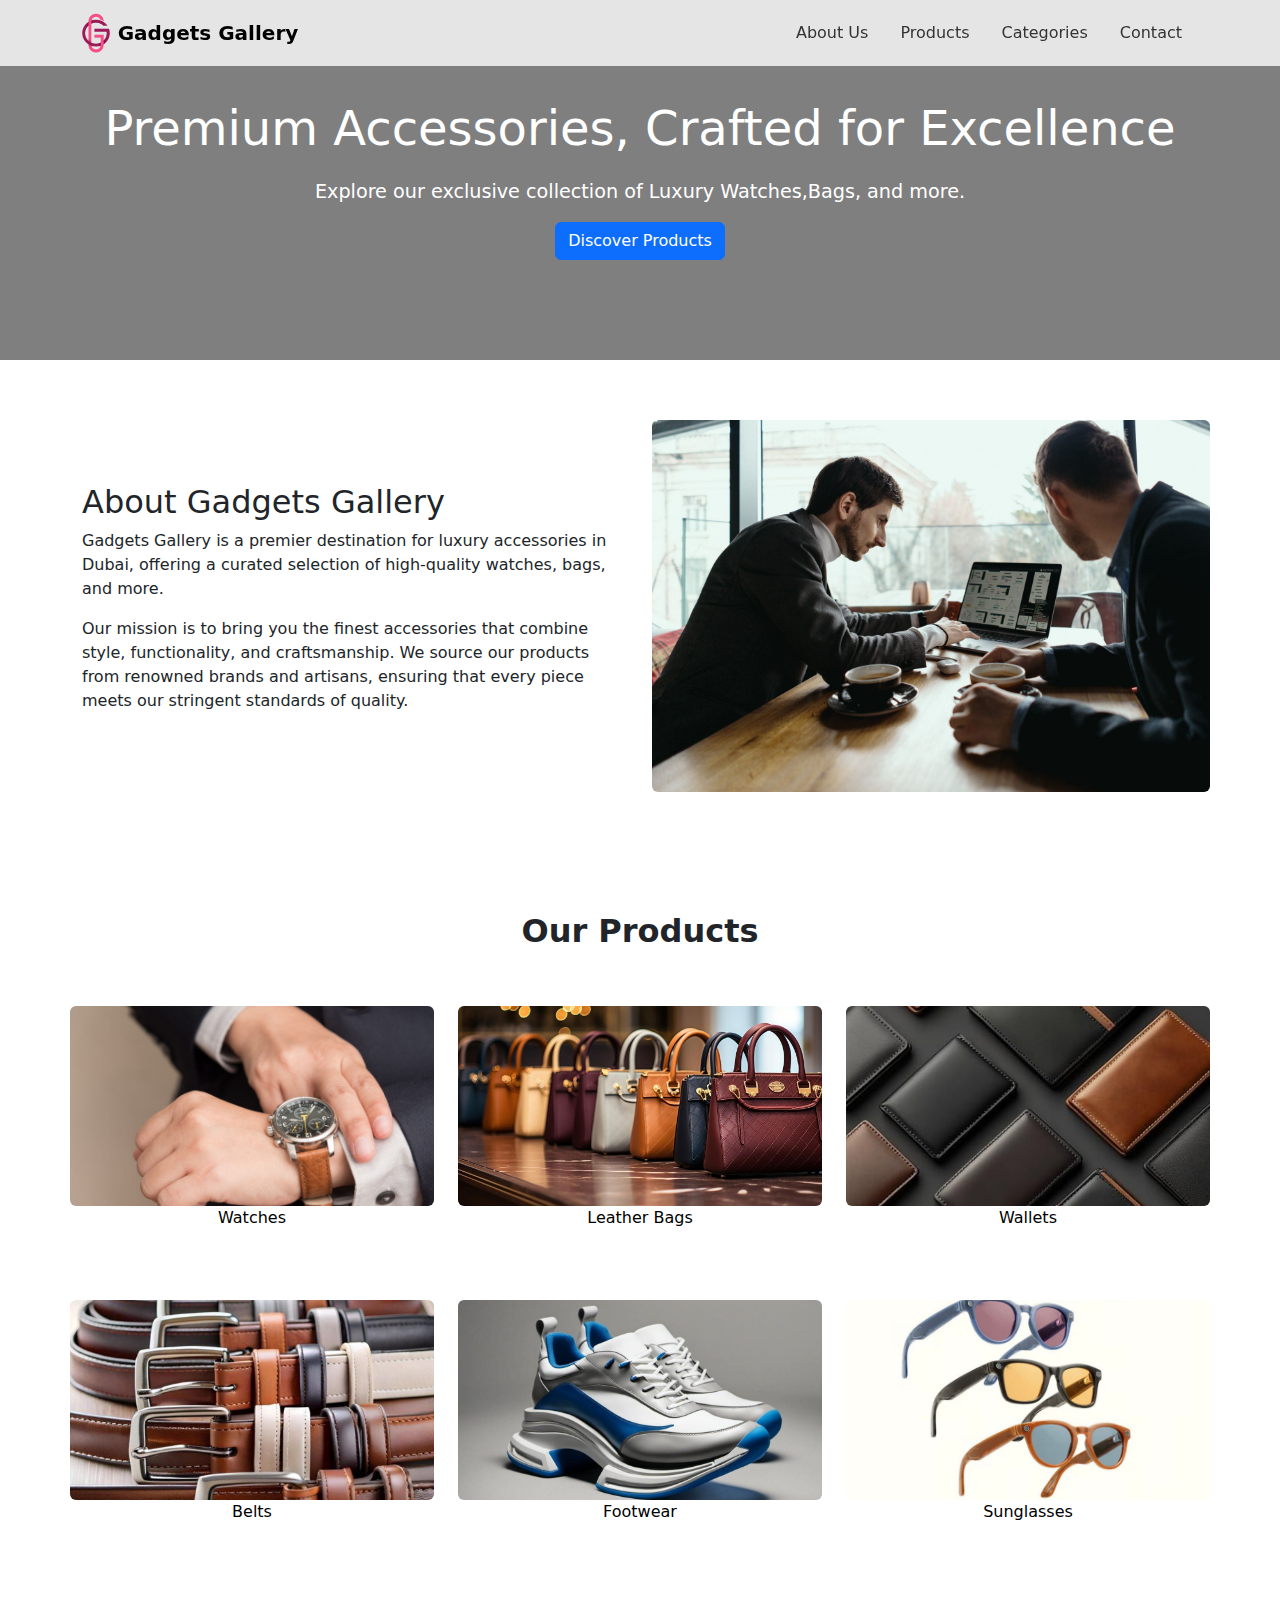
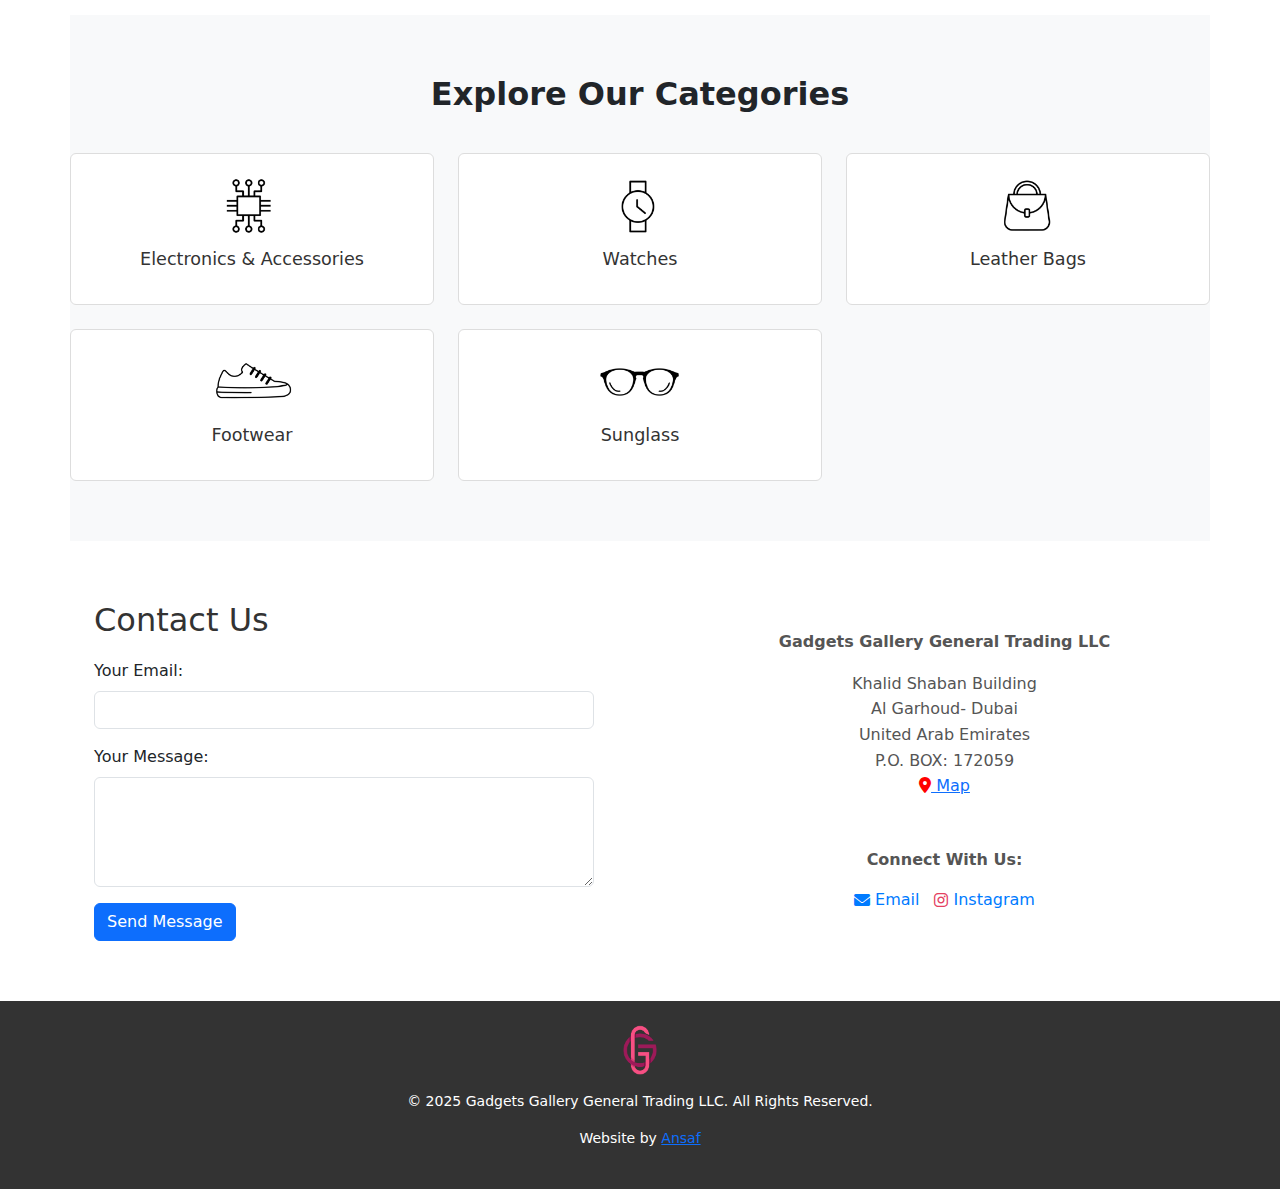
==== index.html @ aac16d2e "Add files via upload" ====
<!DOCTYPE html>
<html lang="en">

<head>
    <meta charset="UTF-8">
    <meta name="viewport" content="width=device-width, initial-scale=1">
    <title>Gadgets Gallery: Premium Accessories | Dubai</title>
    <meta name="description"
        content="Discover premium watches, leather bags, wallets, belts, footwear, and sunglasses at Gadgets Gallery in Dubai. Explore our curated collection of high-quality accessories.">
    <meta name="keywords"
        content="watches, leather bags, wallets, belts, footwear, sunglasses, accessories, Dubai, premium, luxury, fashion, online shopping">
    <meta name="author" content="Gadgets Gallery">
    <link rel="canonical" href="https://www.gadgetsgallerys.com/">
    <link rel="stylesheet" href="css/style.css">
    <link href="https://cdn.jsdelivr.net/npm/bootstrap@5.3.0/dist/css/bootstrap.min.css" rel="stylesheet">
    <link rel="stylesheet" href="https://cdnjs.cloudflare.com/ajax/libs/font-awesome/6.0.0/css/all.min.css">
    <link rel="icon" href="images/favicon.png" type="image/x-icon">
    <meta property="og:title" content="Gadgets Gallery: Premium Accessories | Dubai">
    <meta property="og:description" content="Discover premium watches, leather bags, wallets, belts, footwear, and sunglasses at Gadgets Gallery in Dubai. Explore our curated collection of high-quality accessories.">
    <meta property="og:image" content="/images/share.png">
    <meta property="og:url" content="https://www.gadgetsgallerys.com/">
    <meta property="og:type" content="website">
</head>

<body>
    <header id="header" class="fixed-top">
        <nav class="navbar navbar-expand-lg">
            <div class="container">
                <a class="navbar-brand" href="#">
                    <img src="images/logo.png" alt="Gadgets Gallery Logo" class="logo"> Gadgets Gallery
                </a>
                <button class="navbar-toggler" type="button" 
 data-bs-toggle="collapse" data-bs-target="#navbarContent">
                    <span class="navbar-toggler-icon"></span>
                </button>
                <div class="collapse navbar-collapse" id="navbarContent">
                    <ul class="navbar-nav ms-auto">
                     
    <li class="nav-item"><a class="nav-link" href="#about">About Us</a></li>
                        <li class="nav-item"><a class="nav-link" href="#products">Products</a></li>
                        <li class="nav-item"><a class="nav-link" href="#categories">Categories</a></li>
                        <li class="nav-item"><a class="nav-link" href="#contact">Contact</a></li>
            
         </ul>
                </div>
            </div>
        </nav>
    </header>

    <main>
        <section class="hero">
            <div class="hero-content container">
                <h1>Premium Accessories, Crafted for Excellence</h1>
     
            <p>Explore our exclusive collection of Luxury Watches,Bags, and more.</p>
                <a href="#products" class="btn btn-primary">Discover Products</a>
            </div>
        </section>

        <section id="about" class="container section-spacing">
            <div class="row align-items-center">
                <div class="col-md-6 px-4">  <h2>About Gadgets Gallery</h2>
                    <p>Gadgets Gallery is a premier destination for luxury accessories in Dubai, offering a curated
                        selection of high-quality watches, bags, and more.</p>
                    <p>Our mission is to bring you the finest accessories that combine style, functionality, and
                        craftsmanship.
          We source our products from renowned brands and artisans, ensuring that every
                        piece meets our stringent standards of quality.</p>
                </div>
                <div class="col-md-6">
                    <img src="images/about.jpg" class="img-fluid rounded" alt="About Us">
                </div>
            </div>
        </section>

        <section id="products" class="container section-spacing">
            <h2 class="text-center">Our Products</h2>
            <div class="row g-4">
                <div class="col-md-4 col-sm-6 product-item">
       
              <a href="views/product-watch.html"><img src="images/watch.jpg" alt="Watches"
                            class="img-fluid rounded">
                        <p>Watches</p>
                    </a>
           
      </div>
                <div class="col-md-4 col-sm-6 product-item">
                    <a href="views/product-bag.html"><img src="images/bag.jpg" alt="Leather Bags"
                            class="img-fluid rounded product-image">
                      
   <p>Leather Bags</p>
                    </a>
                </div>
                <div class="col-md-4 col-sm-6 product-item">
                    <a href="views/product-wallet.html"><img src="images/wallets.jpg" alt="Wallets"
                   
          class="img-fluid rounded">
                        <p>Wallets</p>
                    </a>
                </div>
                <div class="col-md-4 col-sm-6 product-item">
           
          <a href="views/product-belt.html"><img src="images/belt.jpg" alt="Belts" class="img-fluid rounded">
                        <p>Belts</p>
                    </a>
                </div>
                <div class="col-md-4 col-sm-6 product-item">
       
              <a href="views/product-footwear.html"><img src="images/shoes.jpg" alt="Footwear"
                            class="img-fluid rounded">
                        <p>Footwear</p>
                    </a>
           
      </div>
                <div class="col-md-4 col-sm-6 product-item">
                    <a href="views/product-sunglasses.html"><img src="images/sunglass.jpg" alt="Sunglasses"
                            class="img-fluid rounded">
                        
 <p>Sunglasses</p>
                    </a>
                </div>
            </div>
        </section>

        <section id="categories" class="container section-spacing">
            <h2 class="text-center">Explore Our Categories</h2>
            <div class="row g-4">
    
             <div class="col-md-4 col-sm-6">
                    <div class="category-card p-4 rounded">
                        <img src="images/eletronics.png" alt="Electronics & Accessories" class="img-fluid">
                        <h5>Electronics & Accessories</h5>
        
             </div>
                </div>
                <div class="col-md-4 col-sm-6">
                    <div class="category-card p-4 rounded">
                        <img src="images/Watch0.png" alt="Watches" class="img-fluid">
    
                     <h5>Watches</h5>
                    </div>
                </div>
                <div class="col-md-4 col-sm-6">
                    <div class="category-card p-4 rounded">
   
                      <img src="images/Bags.png" alt="Leather Bags" class="img-fluid">
                        <h5>Leather Bags</h5>
                    </div>
                </div>
              
   <div class="col-md-4 col-sm-6">
                    <div class="category-card p-4 rounded">
                        <img src="images/Footwear.png" alt="Footwear" class="img-fluid">
                        <h5>Footwear</h5>
                    </div>
  
               </div>
                <div class="col-md-4 col-sm-6">
                    <div class="category-card p-4 rounded">
                        <img src="images/Sunglass.png" alt="Belts" class="img-fluid">
                  
       <h5>Sunglass</h5>
                    </div>
                </div>
            </div>
        </section>

        <section id="contact" class="container section-spacing">
            <div class="contact-wrapper">
              
                <div class="contact-form px-4">
                    <h2>Contact Us</h2>
                    <form id="contactForm" action="https://formspree.io/f/xvgkoqvy" method="POST">
                        <div class="mb-3">
                            <label for="email" class="form-label">Your Email:</label>
                            <input type="email" name="email" id="email" class="form-control" required>
                            <span id="emailError" class="error-message"></span>
                        </div>
                        <div class="mb-3">
                            <label for="message" class="form-label">Your Message:</label>
                            <textarea name="message" id="message" class="form-control" rows="4" required></textarea>
                            <span id="messageError" class="error-message"></span>
                        </div>
                        <button type="submit" class="btn btn-primary">Send Message</button>
                    </form>
                    <div id="successMessage" style="display: none; color: green; margin-top: 10px;">
                        Message sent successfully!
                    </div>
                </div>
   
              <div class="contact-details">
                <address class="address">
                    <p><strong>Gadgets Gallery General Trading LLC</strong></p>
                    <p>Khalid Shaban Building <br> Al Garhoud- Dubai <br> United Arab Emirates
                        <br> P.O. BOX: 172059 <br> <a href="https://maps.app.goo.gl/FFc59CKwURTnjtKn6"
                            class="map-link" target="_blank" rel="noopener noreferrer"><i class="fas fa-map-marker-alt"></i>
                            Map</a></p>
                </address>
                    <div class="socials">
                 
        <p><strong>Connect With Us:</strong></p>
                        <ul class="social-links">
                            <li>
                                <a href="mailto:admin@gadgetsgallerys.com" class="gmail-link" target="_blank" rel="noopener noreferrer">
                                    <i class="fa fa-envelope"></i> Email
                                </a>
                            </li>
                            <li>
                                <a href="https://www.instagram.com/gadgetsgallerys?utm_source=ig_web_button_share_sheet&igsh=ZDNlZDc0MzIxNw=="
                                    class="instagram-link" target="_blank" rel="noopener noreferrer">
                                    <i class="fab fa-instagram"></i> Instagram
                                </a>
                            </li>
                        </ul>
                    </div>
                </div>
                </div>
                </section>
           
      </main>
                
      <footer id="site-footer">
        <div class="container">
            <div class="footer-content">
                <div class="footer-info">
                    <div class="footer-logo">
                        <img src="images/logo.png" alt="Gadgets Gallery Logo" class="footer-logo-img">
                    </div>
                    <div class="footer-copyright">
                        <p>© 2025 Gadgets Gallery General Trading LLC. All Rights Reserved.</p>
                        <p class="footer-credit">Website by <a href="https://ansaf-porfolio-website.vercel.app/" target="_blank" rel="noopener noreferrer">Ansaf</a></p>
                    </div>
                </div>
            </div>
        </div>
    </footer>
                
                <script src="https://cdn.jsdelivr.net/npm/bootstrap@5.3.0/dist/js/bootstrap.bundle.min.js"></script>
                <script src="js/script.js"></script>
                </body>
            
                </html>
---- css/style.css ----
/* Reset and Basic Styles */
body {
  font-family: 'Segoe UI', Tahoma, Geneva, Verdana, sans-serif;
  margin: 0;
  padding: 0;
  line-height: 1.6;
  color: #333;
}

html {
  scroll-behavior: smooth;
}

/* Header */
header {
  transition: background 0.3s, box-shadow 0.3s;
  background: rgba(255, 255, 255, 0.8);
  z-index: 1000;
}

header.scrolled {
  background: rgba(255, 255, 255, 1);
  box-shadow: 0 2px 5px rgba(0, 0, 0, 0.2);
}

.navbar-brand img {
  height: 40px;
  width: auto;
  margin-right: 8px;
}

.navbar-brand {
  display: flex;
  align-items: center;
  font-weight: bold;
  font-size: 1.2rem;
  color: #333;
}

.navbar-nav .nav-link {
  color: #333;
  transition: color 0.3s, transform 0.3s;
  margin: 0 0.5rem;
}

.navbar-nav .nav-link:hover {
  color: #007bff;
  transform: scale(1.05);
}

/* Hero Section */
.hero {
  position: relative;
  padding: 100px 0;
  background: url('../images/hero-image.jpg') no-repeat center center;
  background-size: cover;
  color: #fff;
  padding-top: 100px;
}

.hero::before {
  content: "";
  position: absolute;
  top: 0;
  left: 0;
  width: 100%;
  height: 100%;
  background: rgba(0, 0, 0, 0.5);
}

.hero .hero-content {
  position: relative;
  z-index: 2;
  text-align: center;
}

.hero h1 {
  font-size: 3rem;
  margin-bottom: 20px;
}

.hero p {
  font-size: 1.2rem;
}

/* About Section */
#about {
  padding: 60px 0;
}

#about img {
  border-radius: 5px;
}

/* Products Section */
#products {
  padding: 60px 0;
}

#products h2 {
  margin-bottom: 40px;
  font-weight: bold;
}

.product-item {
  text-align: center;
  padding: 15px;
  transition: transform 0.3s;
}

.product-item:hover {
  transform: scale(1.05);
}

#products .product-item img {
  width: 100%;
  height: 200px;
  object-fit: cover;
  border-radius: 5px;
}

#products .product-item a {
  text-decoration: none;
  color: inherit;
}

#products .product-item p {
  color: #000;
}

.see-more {
  text-align: center;
  margin-top: 30px;
}

/* Categories Section */
#categories {
  padding: 60px 0;
  background: #f8f9fa;
}

#categories h2 {
  margin-bottom: 40px;
  font-weight: bold;
}

.category-card {
  text-align: center;
  padding: 20px;
  border: 1px solid #ddd;
  border-radius: 8px;
  transition: box-shadow 0.3s, transform 0.3s;
  background: #fff;
}

.category-card:hover {
  box-shadow: 0 4px 10px rgba(0, 0, 0, 0.1);
  transform: translateY(-5px);
}

.category-card img {
  max-width: 120px;
  margin-bottom: 15px;
}

.category-card h5 {
  margin-bottom: 10px;
  font-size: 1.1rem;
  color: #333;
}

/* Contact Section */
#contact {
  padding: 60px 0;
  text-align: center;
}

.contact-wrapper {
  display: flex;
  flex-wrap: wrap;
  justify-content: center;
  gap: 30px;
}

.contact-form {
  flex: 1;
  text-align: left;
}

.contact-details {
  flex: 1;
  display: flex;
  flex-direction: column;
  justify-content: center;
  align-items: center;
  text-align: center;
}

.contact-form h2 {
  margin-bottom: 20px;
  color: #333;
}

/* Form Styles */
.contact-form form {
  max-width: 500px;
  margin: 0;
  text-align: left;
}

.contact .form-label {
  display: block;
  margin-bottom: 5px;
}

.contact .form-control {
  width: 100%;
  padding: 10px;
  margin-bottom: 15px;
  border: 1px solid #ccc;
  border-radius: 5px;
  box-sizing: border-box;
}

.contact .btn-primary {
  background-color: #007bff;
  color: white;
  padding: 10px 20px;
  border: none;
  border-radius: 5px;
  cursor: pointer;
}

.contact .btn-primary:hover {
  background-color: #0056b3;
}

.error-message {
  color: red;
  font-size: 0.8em;
  display: block;
  margin-top: 5px;
}

.address,
.socials {
  margin-top: 1rem;
}

.address p,
.socials p {
  line-height: 1.6;
  color: #555;
}

.social-links {
  list-style: none;
  padding: 0;
  display: flex;
  flex-wrap: wrap;
  gap: 15px;
}

.social-links li a {
  display: inline-flex;
  align-items: center;
  gap: 5px;
  color: #007bff;
  text-decoration: none;
  transition: color 0.3s;
}

.social-links li a:hover {
  color: #0056b3;
}

.social-links li a .fa-whatsapp {
  color: #25D366; /* WhatsApp Green */
}

.social-links li a .fa-instagram {
  color: #E4405F;
}

.address .map-link .fa-map-marker-alt {
  color: #f00;
}

/* Footer */
footer {
  padding: 1.5rem 0;
  background: #333;
  color: #fff;
  text-align: center;
}

.footer-content {
  display: flex;
  justify-content: center;
  align-items: center;
  flex-wrap: wrap;
}

.footer-info {
  width:100%;
}

.footer-logo-img {
  height: 50px;
  margin-bottom: 1rem;
}

.footer-copyright {
  font-size: 0.875rem;
}

@media (max-width: 768px) {
  .contact-wrapper {
      flex-direction: column;
      text-align: center;
  }

  .contact-form,
  .contact-details {
      flex: 1;
      width: 100%;
  }
}

@media (min-width: 992px) {
    .navbar-collapse {
        position: static;
        transform: none; /* Changed from translateX(0) */
        width: auto;
        background: none;
        box-shadow: none;
        padding: 0;
        display: flex;
        overflow-y: visible;
    }

    .navbar-nav {
        flex-direction: row;
    }

    .navbar-nav .nav-link {
        display: inline-block;
        padding: 0 0.5rem; /* Match the padding from your old code */
    }

    .navbar-toggler {
        display: none;
    }
}

/* Section Spacing */
.section-spacing {
    padding-top: 60px; /* Adjust as needed */
    padding-bottom: 60px; /* Adjust as needed */
}
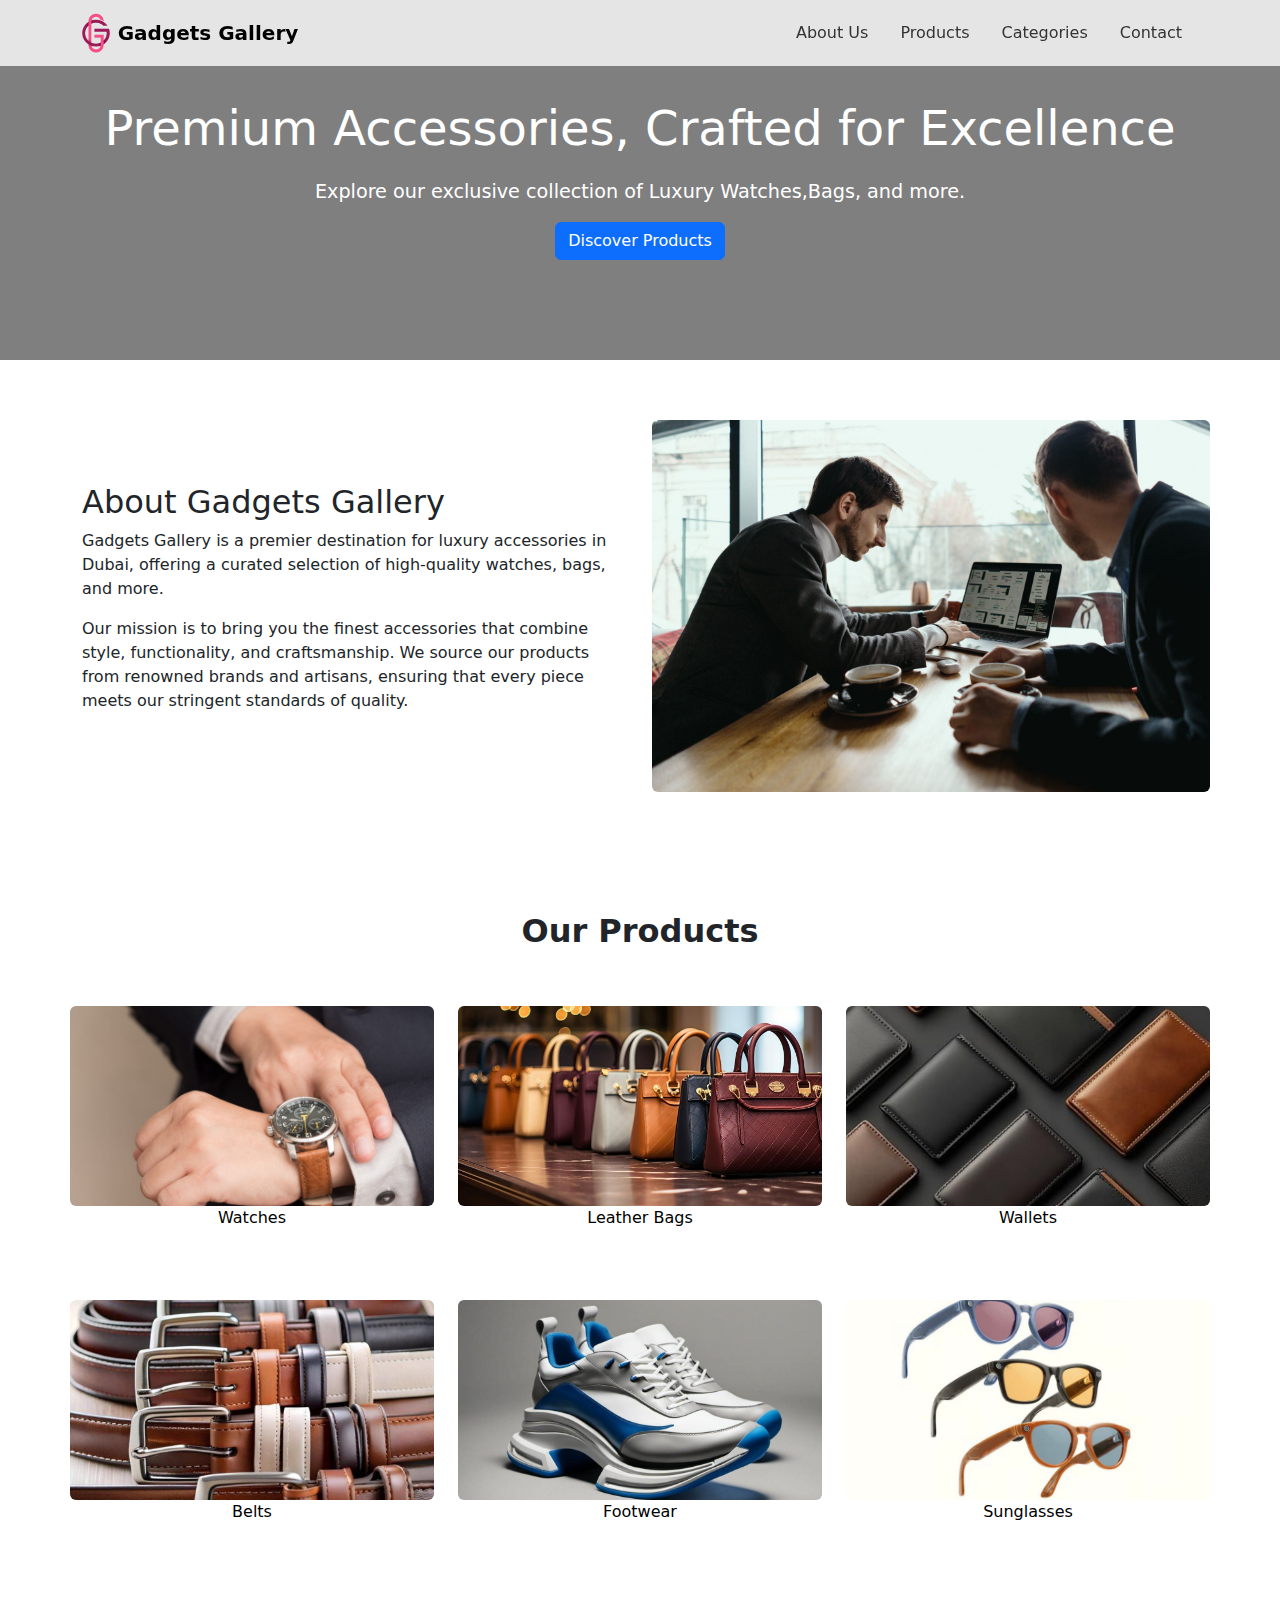
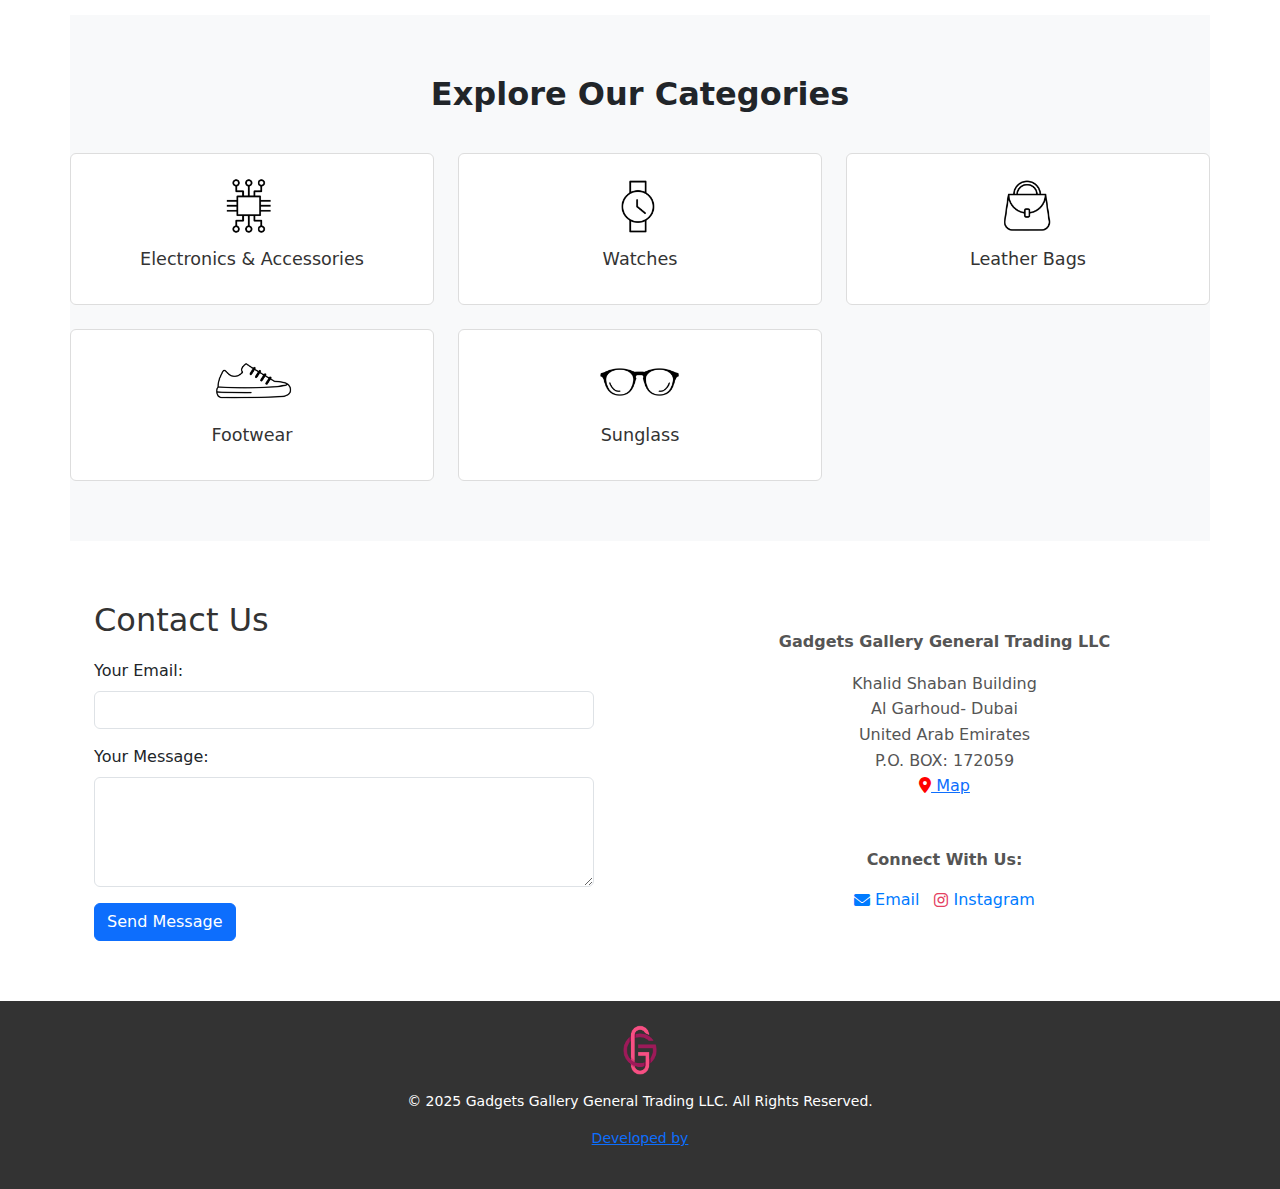
==== commit 26e42ad6: "index.html" ====
--- a/index.html
+++ b/index.html
@@ -170,7 +170,7 @@
               
                 <div class="contact-form px-4">
                     <h2>Contact Us</h2>
-                    <form id="contactForm" action="https://formspree.io/f/xvgkoqvy" method="POST">
+                    <form id="contactForm" action="https://formspree.io/f/xwplpnlj" method="POST">
                         <div class="mb-3">
                             <label for="email" class="form-label">Your Email:</label>
                             <input type="email" name="email" id="email" class="form-control" required>
@@ -227,9 +227,9 @@
                         <img src="images/logo.png" alt="Gadgets Gallery Logo" class="footer-logo-img">
                     </div>
                     <div class="footer-copyright">
-                        <p>© 2025 Gadgets Gallery General Trading LLC. All Rights Reserved.</p>
-                        <p class="footer-credit">Website by <a href="https://ansaf-porfolio-website.vercel.app/" target="_blank" rel="noopener noreferrer">Ansaf</a></p>
-                    </div>
+    <p>© 2025 Gadgets Gallery General Trading LLC. All Rights Reserved.</p>
+    <p class="footer-credit"><a href="https://ansaf-porfolio-website.vercel.app/" target="_blank" rel="noopener noreferrer">Developed by</a></p>
+</div>
                 </div>
             </div>
         </div>
@@ -239,4 +239,4 @@
                 <script src="js/script.js"></script>
                 </body>
             
-                </html>+                </html>
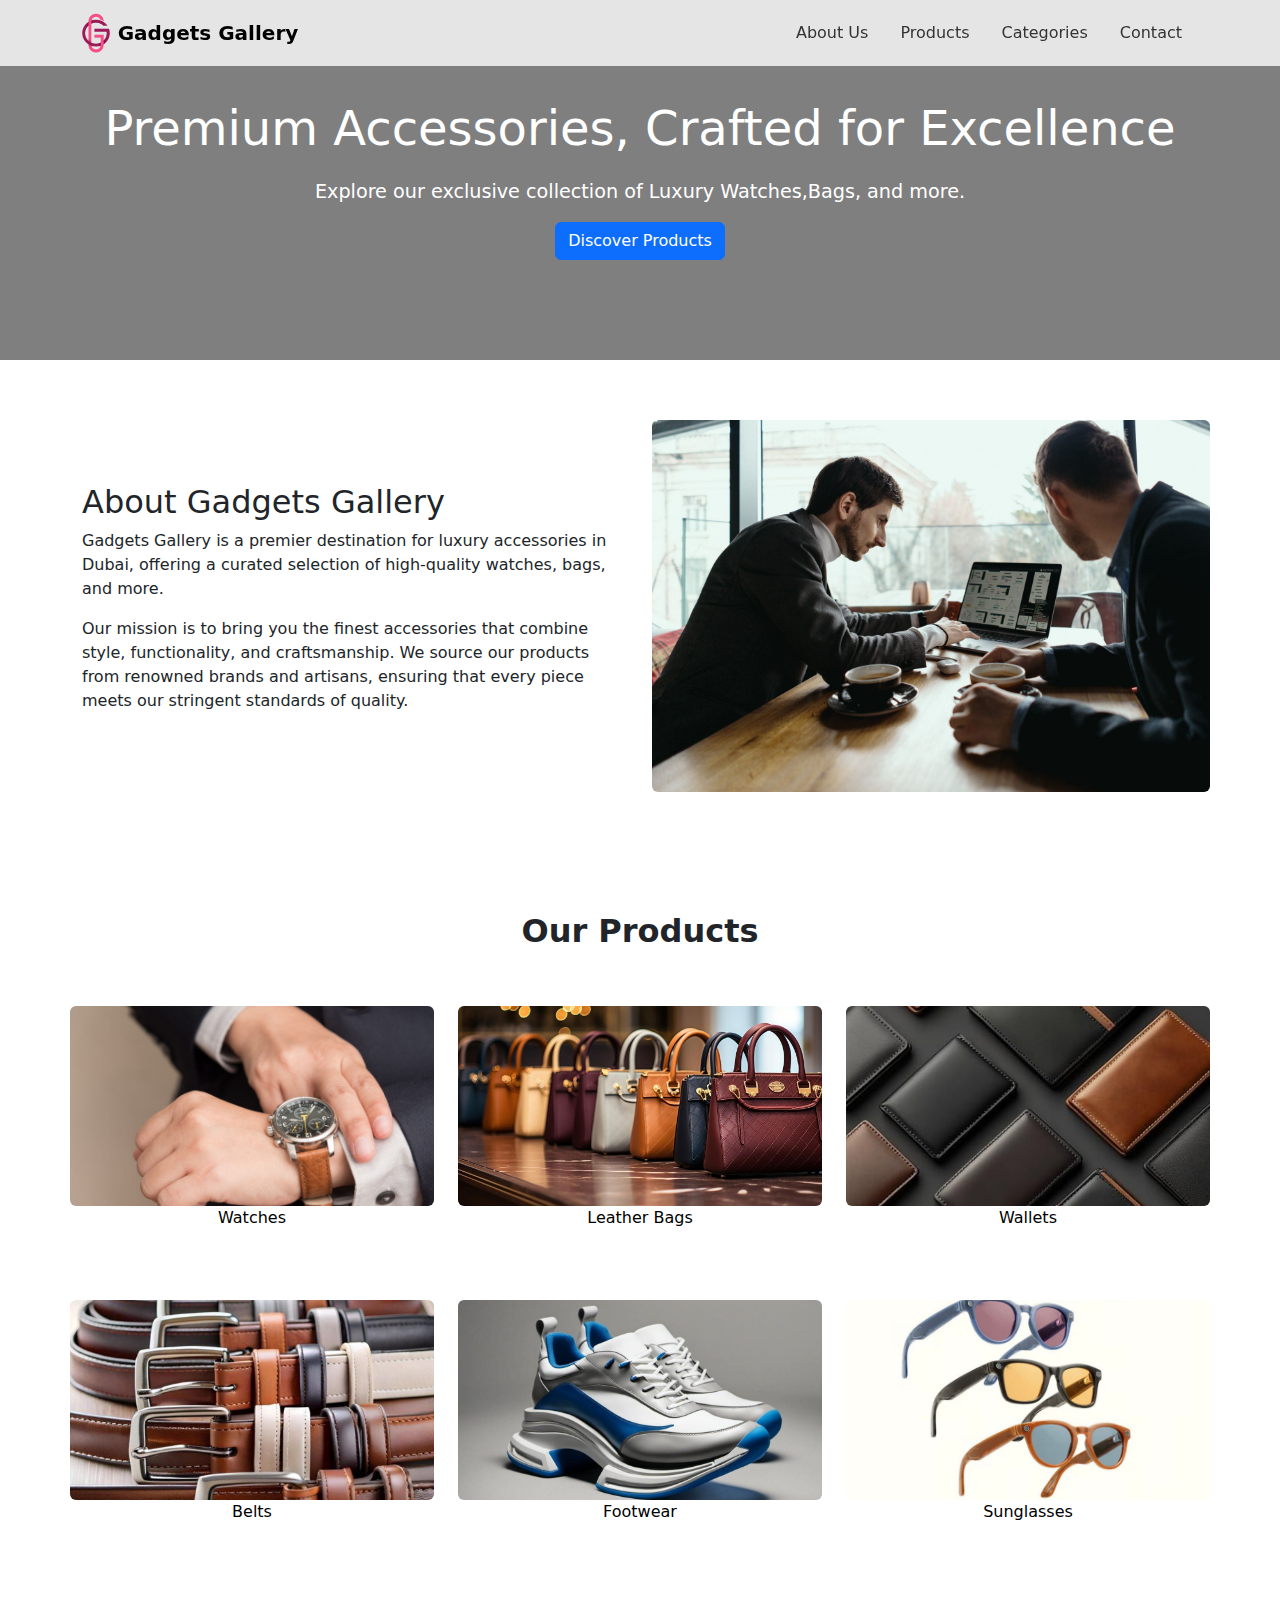
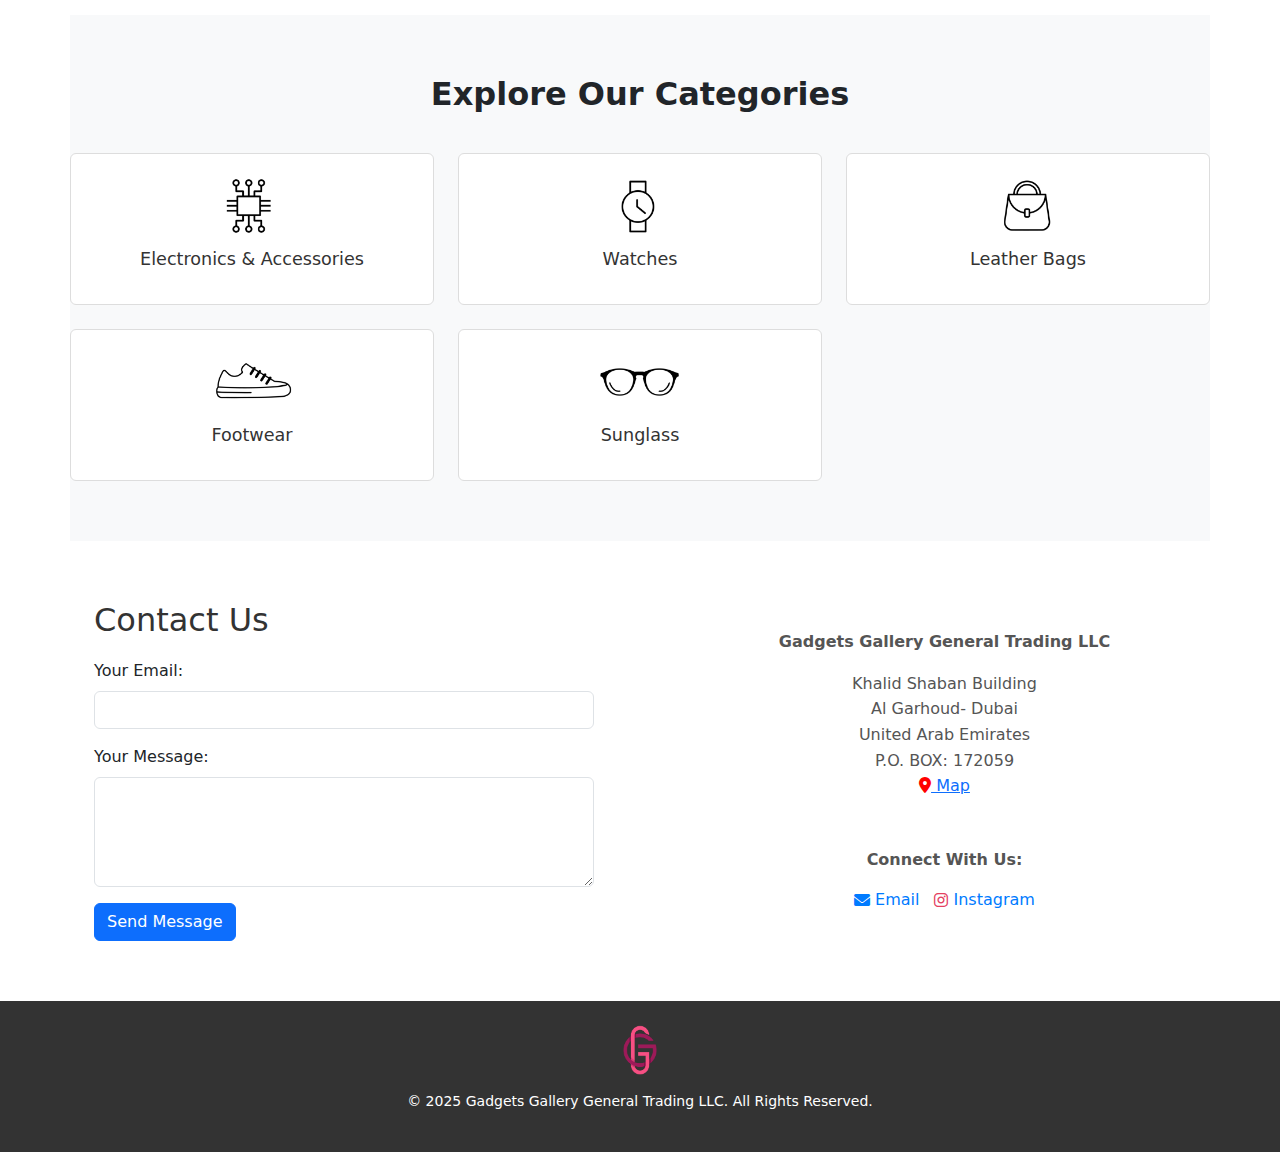
==== commit d25cfa76: "index.html" ====
--- a/index.html
+++ b/index.html
@@ -228,7 +228,7 @@
                     </div>
                     <div class="footer-copyright">
     <p>© 2025 Gadgets Gallery General Trading LLC. All Rights Reserved.</p>
-    <p class="footer-credit"><a href="https://ansaf-porfolio-website.vercel.app/" target="_blank" rel="noopener noreferrer">Developed by</a></p>
+  <!--  <p class="footer-credit"><a href="https://ansaf-porfolio-website.vercel.app/" target="_blank" rel="noopener noreferrer">Developed by</a></p> -->
 </div>
                 </div>
             </div>
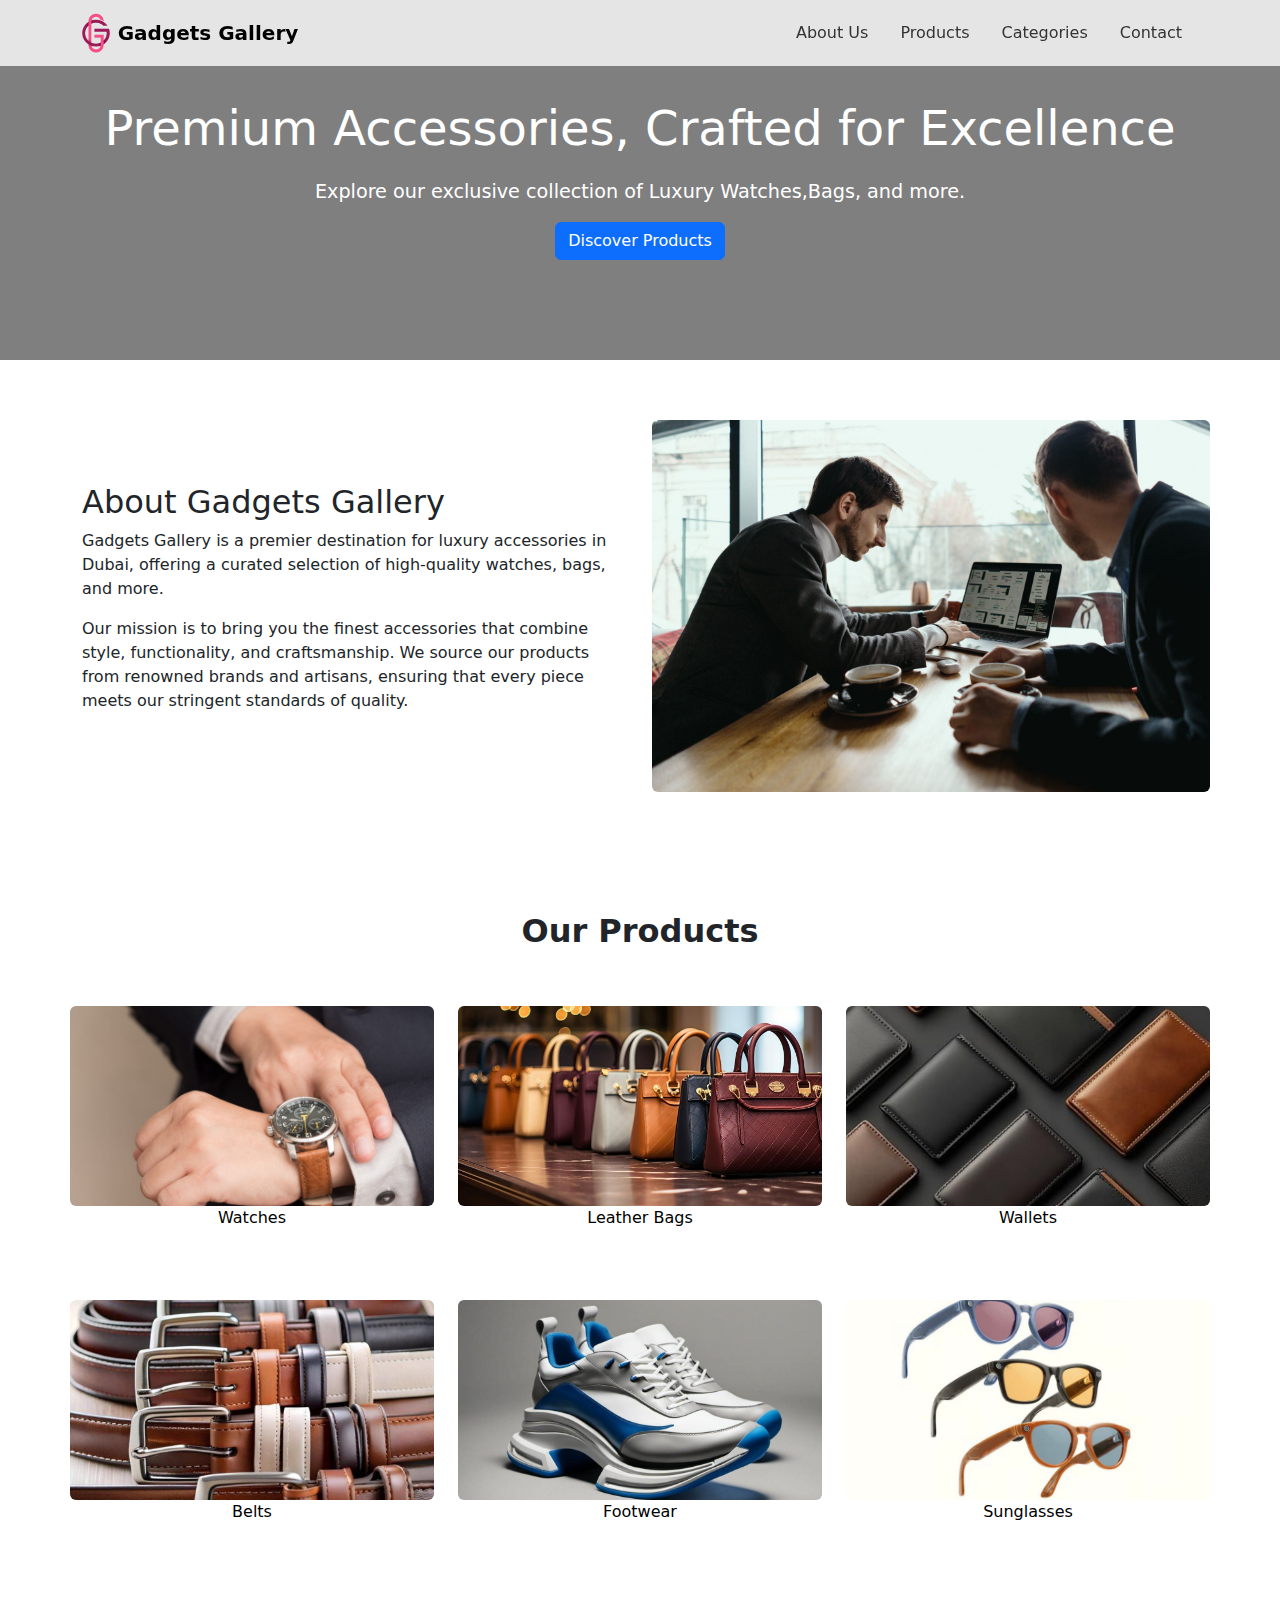
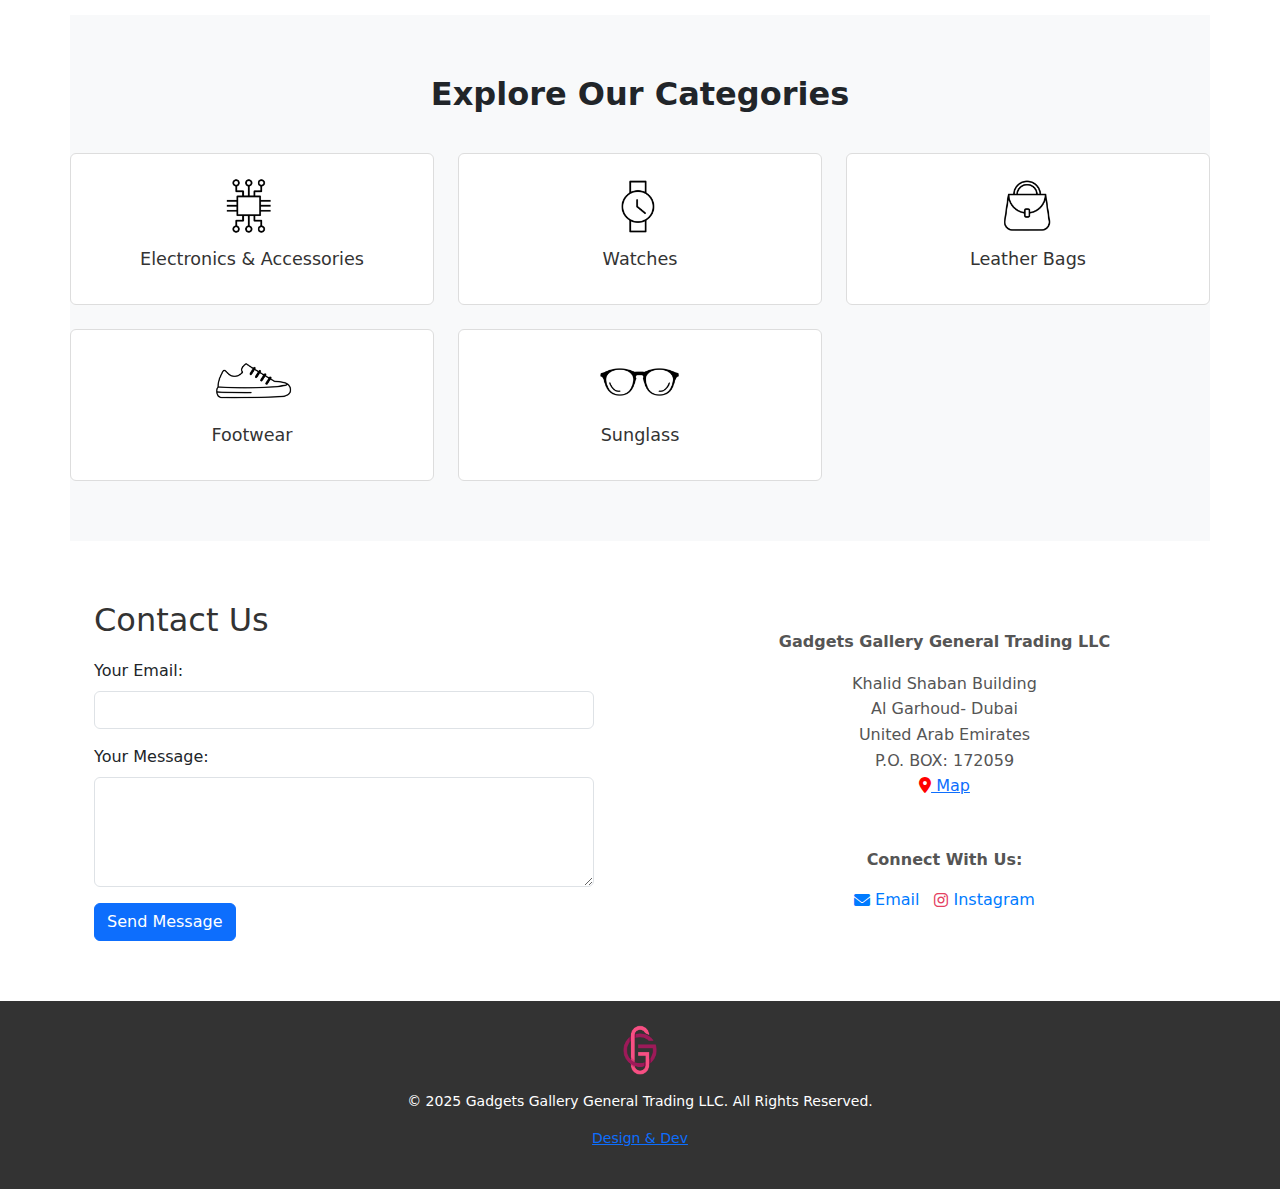
==== commit cab1ad7a: "index.html" ====
--- a/index.html
+++ b/index.html
@@ -228,7 +228,7 @@
                     </div>
                     <div class="footer-copyright">
     <p>© 2025 Gadgets Gallery General Trading LLC. All Rights Reserved.</p>
-  <!--  <p class="footer-credit"><a href="https://ansaf-porfolio-website.vercel.app/" target="_blank" rel="noopener noreferrer">Developed by</a></p> -->
+    <p class="footer-credit"><a href="https://ansaf-porfolio-website.vercel.app/" target="_blank" rel="noopener noreferrer">Design & Dev</a></p>
 </div>
                 </div>
             </div>
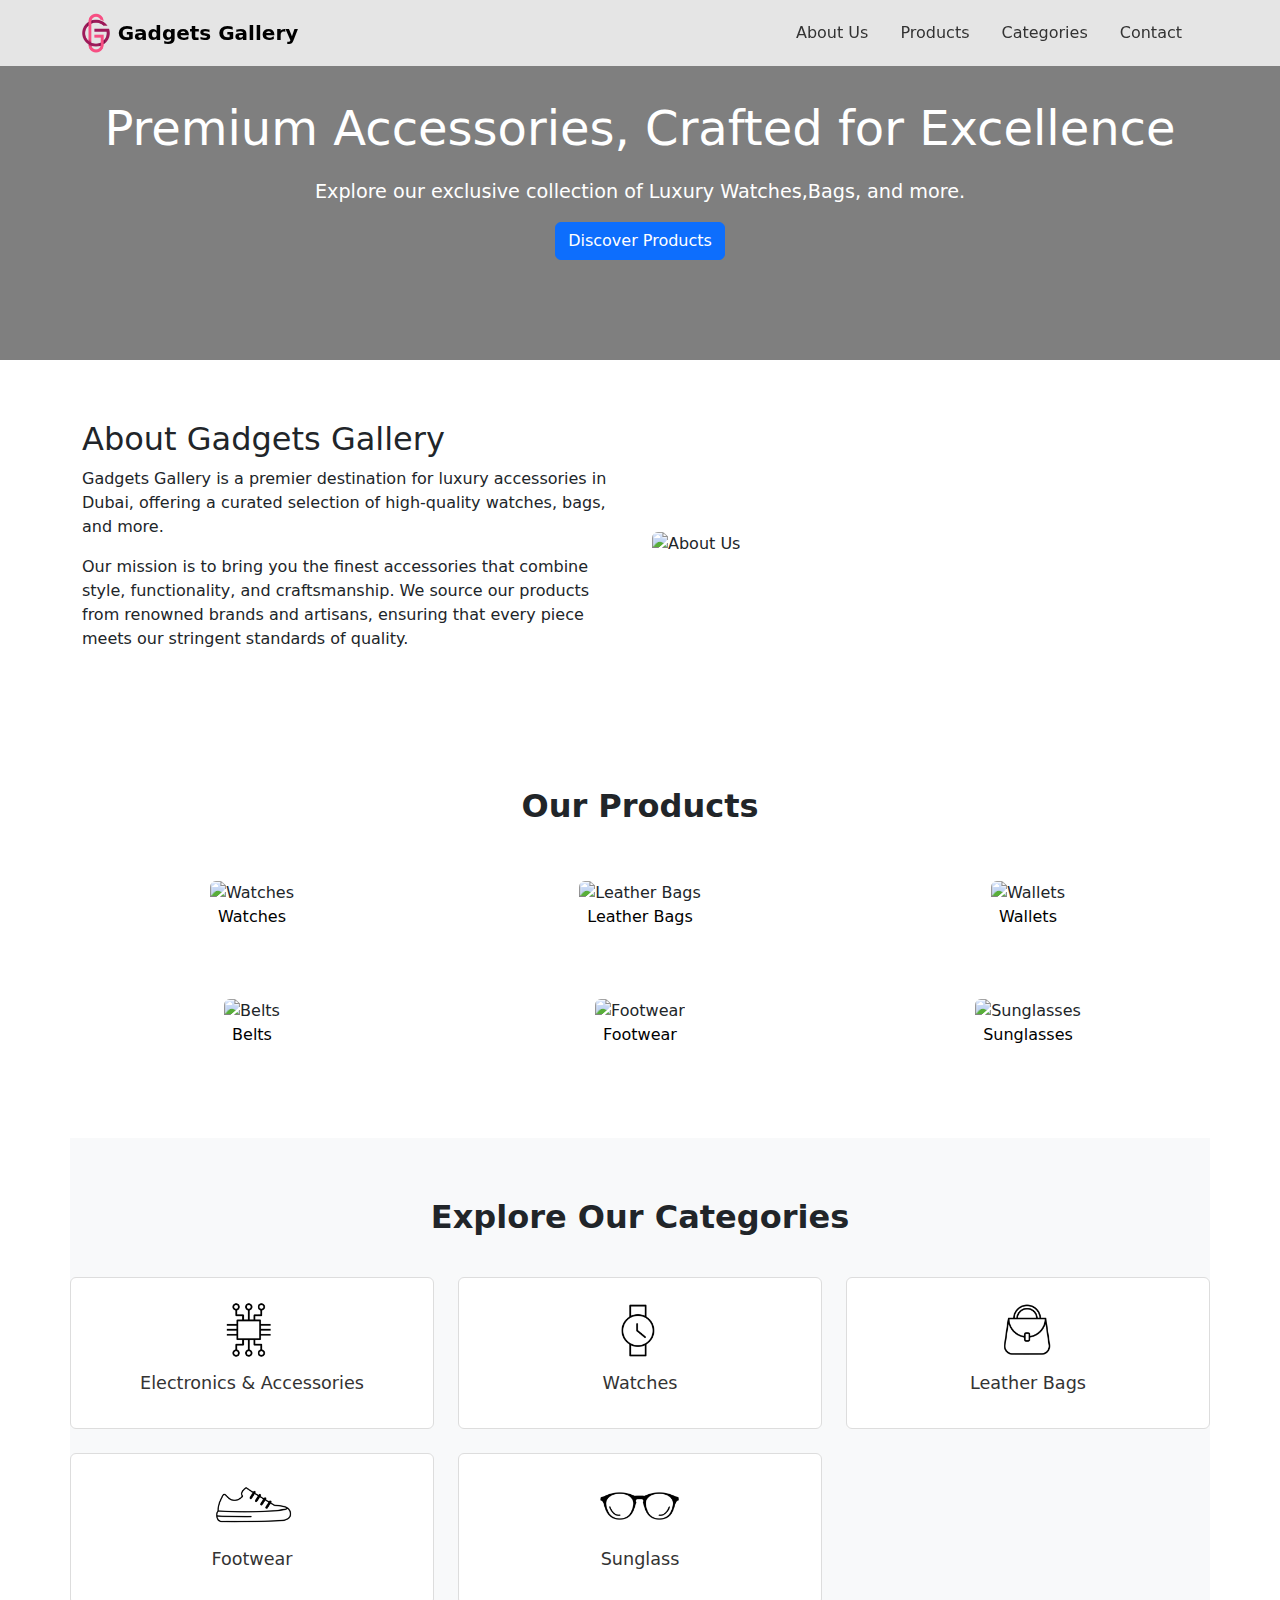
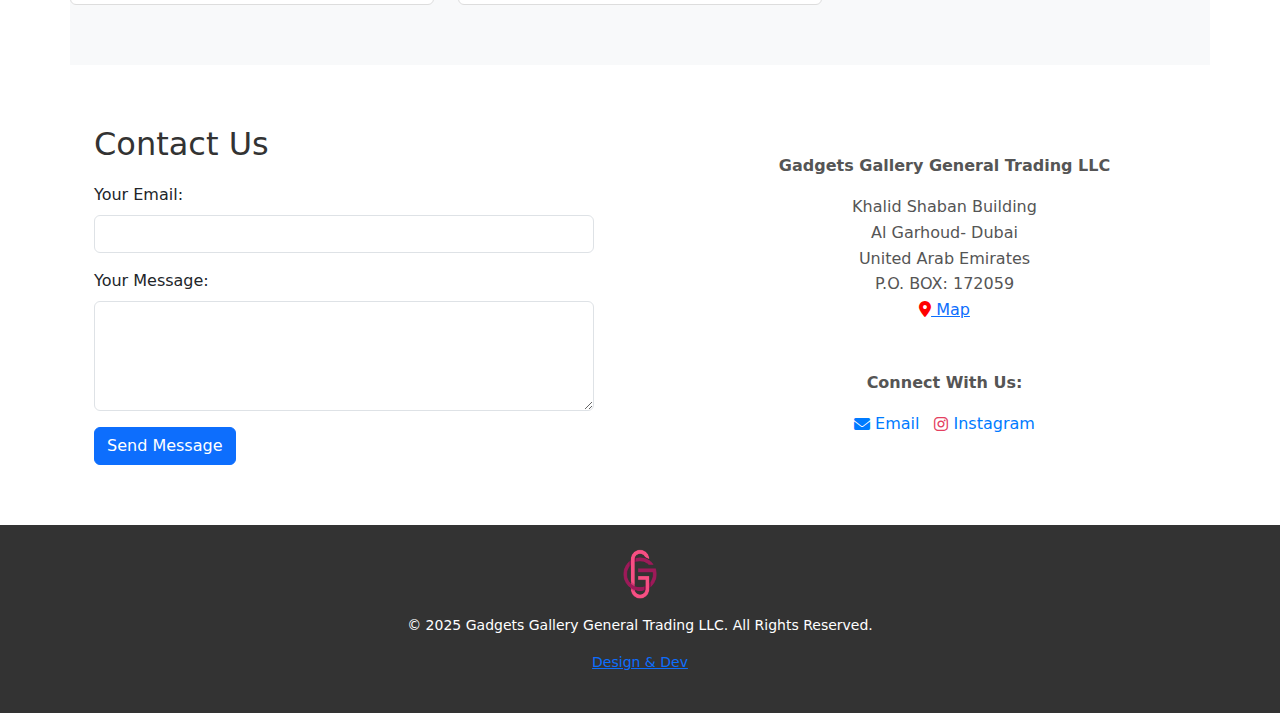
==== commit 63ef9ecf: "index.html" ====
--- a/index.html
+++ b/index.html
@@ -17,7 +17,7 @@
     <link rel="icon" href="images/favicon.png" type="image/x-icon">
     <meta property="og:title" content="Gadgets Gallery: Premium Accessories | Dubai">
     <meta property="og:description" content="Discover premium watches, leather bags, wallets, belts, footwear, and sunglasses at Gadgets Gallery in Dubai. Explore our curated collection of high-quality accessories.">
-    <meta property="og:image" content="/images/share.png">
+    <meta property="og:image" content="/images/share.webp">
     <meta property="og:url" content="https://www.gadgetsgallerys.com/">
     <meta property="og:type" content="website">
 </head>
@@ -68,7 +68,7 @@
                         piece meets our stringent standards of quality.</p>
                 </div>
                 <div class="col-md-6">
-                    <img src="images/about.jpg" class="img-fluid rounded" alt="About Us">
+                    <img src="images/about.webp" class="img-fluid rounded" alt="About Us" loading="lazy">
                 </div>
             </div>
         </section>
@@ -78,43 +78,43 @@
             <div class="row g-4">
                 <div class="col-md-4 col-sm-6 product-item">
        
-              <a href="views/product-watch.html"><img src="images/watch.jpg" alt="Watches"
-                            class="img-fluid rounded">
+              <a href="views/product-watch.html"><img src="images/watch.webp" alt="Watches"
+                            class="img-fluid rounded" loading="lazy">
                         <p>Watches</p>
                     </a>
            
       </div>
                 <div class="col-md-4 col-sm-6 product-item">
-                    <a href="views/product-bag.html"><img src="images/bag.jpg" alt="Leather Bags"
-                            class="img-fluid rounded product-image">
+                    <a href="views/product-bag.html"><img src="images/bag.webp" alt="Leather Bags"
+                            class="img-fluid rounded product-image" loading="lazy">
                       
    <p>Leather Bags</p>
                     </a>
                 </div>
                 <div class="col-md-4 col-sm-6 product-item">
-                    <a href="views/product-wallet.html"><img src="images/wallets.jpg" alt="Wallets"
+                    <a href="views/product-wallet.html"><img src="images/wallets.webp" alt="Wallets"
                    
-          class="img-fluid rounded">
+          class="img-fluid rounded" loading="lazy">
                         <p>Wallets</p>
                     </a>
                 </div>
                 <div class="col-md-4 col-sm-6 product-item">
            
-          <a href="views/product-belt.html"><img src="images/belt.jpg" alt="Belts" class="img-fluid rounded">
+          <a href="views/product-belt.html"><img src="images/belt.webp" alt="Belts" class="img-fluid rounded" loading="lazy">
                         <p>Belts</p>
                     </a>
                 </div>
                 <div class="col-md-4 col-sm-6 product-item">
        
-              <a href="views/product-footwear.html"><img src="images/shoes.jpg" alt="Footwear"
-                            class="img-fluid rounded">
+              <a href="views/product-footwear.html"><img src="images/shoes.webp" alt="Footwear"
+                            class="img-fluid rounded" loading="lazy">
                         <p>Footwear</p>
                     </a>
            
       </div>
                 <div class="col-md-4 col-sm-6 product-item">
-                    <a href="views/product-sunglasses.html"><img src="images/sunglass.jpg" alt="Sunglasses"
-                            class="img-fluid rounded">
+                    <a href="views/product-sunglasses.html"><img src="images/sunglass.webp" alt="Sunglasses"
+                            class="img-fluid rounded" loading="lazy">
                         
  <p>Sunglasses</p>
                     </a>
@@ -128,14 +128,14 @@
     
              <div class="col-md-4 col-sm-6">
                     <div class="category-card p-4 rounded">
-                        <img src="images/eletronics.png" alt="Electronics & Accessories" class="img-fluid">
+                        <img src="images/eletronics.png" alt="Electronics & Accessories" class="img-fluid" loading="lazy">
                         <h5>Electronics & Accessories</h5>
         
              </div>
                 </div>
                 <div class="col-md-4 col-sm-6">
                     <div class="category-card p-4 rounded">
-                        <img src="images/Watch0.png" alt="Watches" class="img-fluid">
+                        <img src="images/Watch0.png" alt="Watches" class="img-fluid" loading="lazy">
     
                      <h5>Watches</h5>
                     </div>
@@ -143,21 +143,21 @@
                 <div class="col-md-4 col-sm-6">
                     <div class="category-card p-4 rounded">
    
-                      <img src="images/Bags.png" alt="Leather Bags" class="img-fluid">
+                      <img src="images/Bags.png" alt="Leather Bags" class="img-fluid" loading="lazy">
                         <h5>Leather Bags</h5>
                     </div>
                 </div>
               
    <div class="col-md-4 col-sm-6">
                     <div class="category-card p-4 rounded">
-                        <img src="images/Footwear.png" alt="Footwear" class="img-fluid">
+                        <img src="images/Footwear.png" alt="Footwear" class="img-fluid" loading="lazy">
                         <h5>Footwear</h5>
                     </div>
   
                </div>
                 <div class="col-md-4 col-sm-6">
                     <div class="category-card p-4 rounded">
-                        <img src="images/Sunglass.png" alt="Belts" class="img-fluid">
+                        <img src="images/Sunglass.png" alt="Belts" class="img-fluid" loading="lazy">
                   
        <h5>Sunglass</h5>
                     </div>
